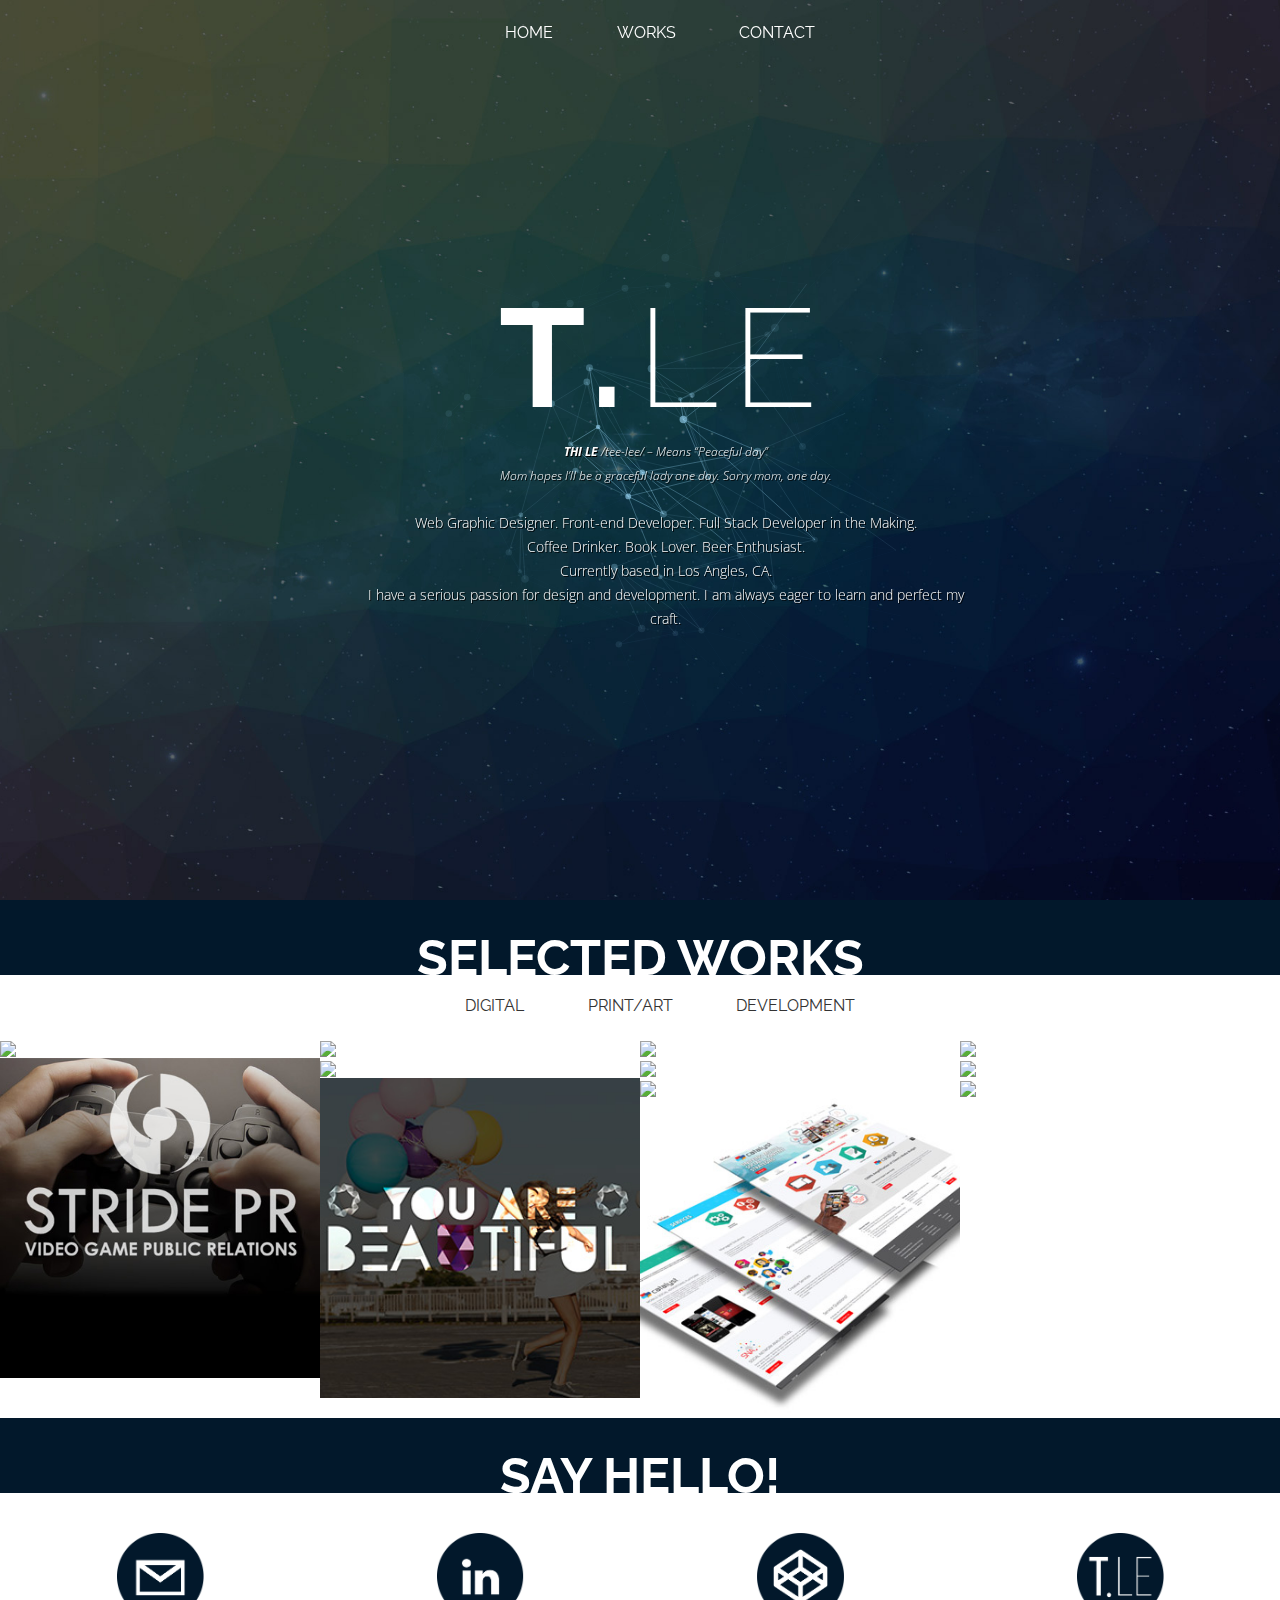
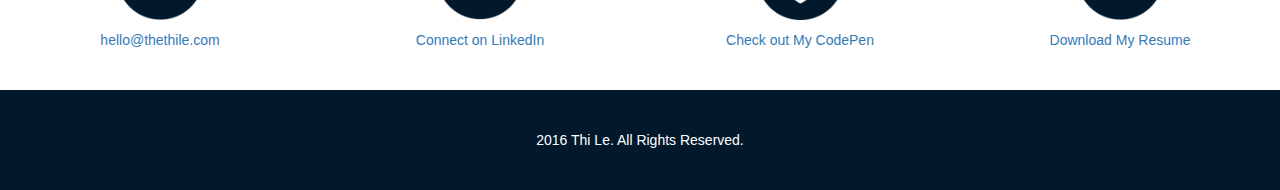
==== index.html @ 602b755d "WIP" ====
<!DOCTYPE html>
<html class="no-js" lang="en">
<head>
    <meta charset="UTF-8">
    <meta content="IE=edge" http-equiv="X-UA-Compatible">
    <meta content="width=device-width, initial-scale=1" name="viewport">
    <title>Thi Le's Portfolio</title>
    <meta content="Thi Le's Design and Development Portfolio" name=
    "description">
    <meta content="portfolio,resume,frontend,developer,web,designer" name=
    "keywords">
    <meta content="Thi Le" name="author">
    <link href="favicon.ico" rel="shortcut icon">
    <link href="css/style.css" rel="stylesheet" type="text/css">
    <link crossorigin="anonymous" href=
    "https://maxcdn.bootstrapcdn.com/bootstrap/3.3.7/css/bootstrap.min.css"
    integrity=
    "sha384-BVYiiSIFeK1dGmJRAkycuHAHRg32OmUcww7on3RYdg4Va+PmSTsz/K68vbdEjh4u"
    rel="stylesheet">
    <link href='http://fonts.googleapis.com/css?family=Raleway:200,400,800'
    rel='stylesheet' type='text/css'>
    <link href="//fonts.googleapis.com/css?family=Open+Sans" rel="stylesheet"
    type="text/css">
    <script src="https://code.jquery.com/jquery-3.1.1.js">
    </script>
    <script src=
    "https://maxcdn.bootstrapcdn.com/bootstrap/3.3.7/js/bootstrap.min.js">
    </script>
</head>
<body>
    <!-- Start header -->
    <nav id="nav">
        <ul class="text-center">
            <li>
                <a href="#home">Home</a>
            </li>
            <li>
                <a href="#portfolio">Works</a>
            </li>
            <li>
                <a href="#contact">Contact</a>
            </li>
        </ul>
    </nav>
    <div class="sections">
        <section class="main mouse-effect" id="home">
            <div class="content">
                <div class="header" id="header">
                    <canvas id="canvas"></canvas>
                    <div class="main-content">
                        <h1 class="main-title text-center">T.<span class=
                        "thin">Le</span></h1>
                        <p class=""><i><small><strong>THI LE</strong> /tee-lee/
                        – Means “Peaceful day”<br>
                        Mom hopes I’ll be a graceful lady one day. Sorry mom,
                        one day.</small></i><br>
                        <br>
                        Web Graphic Designer. Front-end Developer. Full Stack
                        Developer in the Making.<br>
                        Coffee Drinker. Book Lover. Beer Enthusiast.<br>
                        Currently based in Los Angles, CA.<br>
                        I have a serious passion for design and development. I
                        am always eager to learn and perfect my craft.</p>
                    </div>
                </div>
            </div>
        </section><!-- End header -->
        <!-- Start portfolio -->
        <section class="container portfolio" id="portfolio">
            <div class="row-fluid header-title">
                <h1>Selected works</h1>
            </div>
            <div>
							<ul class="text-center">
								<li class="digital-button">Digital</li>
								<li class="art-button">Print/Art</li>
								<li class="dev-button">Development</li>
							</ul>
                <div class="row-fluid">
									<div class="col-md-3 col-sm-3 grid-box art"><img src=
									"http://placehold.it/350x350"></div>
                    <div class="col-md-3 col-sm-3 grid-box art"><img src=
                    "http://placehold.it/350x350"></div>
                    <div class="col-md-3 col-sm-3 grid-box digital"><img src=
                    "http://placehold.it/350x350"></div>
                    <div class="col-md-3 col-sm-3 grid-box dev"><img src=
                    "http://placehold.it/350x350"></div>
                </div>
                <div class="row-fluid">
										<div class="col-md-3 col-sm-3 grid-box digital">
												<a data-target="#stridepr" data-toggle="modal" href=
												"#">
												<p class="caption-box">Stride PR Website &amp; Logo Design</p><img src="img/stride-thumb.jpg"></a>
										</div>
                    <div class="col-md-3 col-sm-3 grid-box digital"><img src=
                    "http://placehold.it/350x350"></div>
                    <div class="col-md-3 col-sm-3 grid-box dev"><img src=
                    "http://placehold.it/350x350"></div>
                    <div class="col-md-3 col-sm-3 grid-box digital"><img src=
                    "http://placehold.it/350x350"></div>
                </div>
                <div class="row-fluid">
                    <div class="col-md-3 col-sm-3 grid-box dev">
											<a data-target="#yrb" data-toggle="modal" href=
											"#">
											<p class="caption-box">You Are Beautiful Logo &amp; Poster</p><img src="img/yrb-thumb.jpg"></a>
										</div>
                    <div class="col-md-3 col-sm-3 grid-box art"><img src=
                    "http://placehold.it/350x350"></div>
                    <div class="col-md-3 col-sm-3 grid-box dev"><img src=
                    "http://placehold.it/350x350"></div>
										<div class="col-md-3 col-sm-3 grid-box art">
											<a data-target="#bm" data-toggle="modal" href="#">
												<p class="caption-box">Briabe Mobile Banners &amp; Graphics</p><img src="img/bm-thumb.jpg"></a></div>
                </div>
            </div>
        </section>
        <section class="container contact" id="contact">
            <div class="row-fluid header-title">
                <h1>Say hello!</h1>
            </div>
            <div class="row-fluid text-center last-div">
                <div class="col-md-3 col-sm-3">
                    <a href="mailto:hello@thethile.com" target="_top"><img src=
                    "img/email.png"><br>
                    <p>hello@thethile.com</p></a>
                </div>
                <div class="col-md-3 col-sm-3">
                    <a href=""><img src="img/linkedin.png"><br>
                    <p>Connect on LinkedIn</p></a>
                </div>
                <div class="col-md-3 col-sm-3">
                    <a href=""><img src="img/codepen.png"><br>
                    <p>Check out My CodePen</p></a>
                </div>
                <div class="col-md-3 col-sm-3">
                    <a href="thile-resume.pdf"><img src="img/resume.png"><br>
                    <p>Download My Resume</p></a>
                </div>
            </div>
        </section>
    </div><!-- MODALS -->
    <div aria-hidden="true" aria-labelledby="myModalLabel" class="modal fade" id="stridepr" role="dialog" tabindex="10">
        <div class="modal-dialog" role="document">
            <div class="modal-content">
                <div class="modal-header">
                    <button aria-label="Close" class="close" data-dismiss=
                    "modal" type="button"><span aria-hidden=
                    "true">&times;</span></button>
                    <h4 class="modal-title" id="myModalLabel">Stride PR Website &amp; Logo Design</h4>
                </div>
                <div class="modal-body text-center">
                    <img src="img/stride.jpg">
                </div>
            </div>
        </div>
    </div>

		<div aria-hidden="true" aria-labelledby="myModalLabel" class="modal fade" id="bm" role="dialog" tabindex="10">
        <div class="modal-dialog" role="document">
            <div class="modal-content">
                <div class="modal-header">
                    <button aria-label="Close" class="close" data-dismiss=
                    "modal" type="button"><span aria-hidden=
                    "true">&times;</span></button>
                    <h4 class="modal-title" id="myModalLabel">Briabe Mobile Banners &amp; Graphics</h4>
                </div>
                <div class="modal-body text-center">
                    <img src="img/bm-slider.gif"><br>
										<img src="img/bm-pages.jpg"><br>
										<img src="img/bm-graphics.jpg">
                </div>
            </div>
        </div>
			</div>

			<div aria-hidden="true" aria-labelledby="myModalLabel" class="modal fade" id="yrb" role="dialog" tabindex="10">
	        <div class="modal-dialog" role="document">
	            <div class="modal-content">
	                <div class="modal-header">
	                    <button aria-label="Close" class="close" data-dismiss=
	                    "modal" type="button"><span aria-hidden=
	                    "true">&times;</span></button>
	                    <h4 class="modal-title" id="myModalLabel">You Are Beautiful Logo &amp; Poster</h4>
	                </div>
	                <div class="modal-body text-center">
	                    <img src="img/yrb.jpg">
	                </div>
	            </div>
	        </div>
				</div>

    <footer class="text-center">
        <p>2016 Thi Le. All Rights Reserved.</p>
    </footer><!-- /container -->
    <script src="js/TweenLite.min.js">
    </script>
    <script src="js/EasePack.min.js">
    </script>
    <script src="js/mouse-effect.js">
    </script>
    <script src="js/script.js">
    </script>
</body>
</html>
---- css/style.css ----
/* Header */
.main {
    width: 100%;
}

body .container {
    padding-right: 0;
    padding-left: 0;
    margin-right: auto;
    margin-left: auto;
    width: 100%;
}

/*Navigation Styling*/
#nav {
    width: 100%;
    position: fixed;
    z-index: 100;
    transition-duration: .1s;
}

#nav ul, .portfolio ul {
    list-style: none;
}

#nav ul li {
    display: inline-block;
    line-height: 45px;
    margin: 10px 30px;
}

#nav ul li a {
    text-decoration: none;
    color: #fff;
    font-family: 'Raleway',Calibri,Arial,sans-serif;
    text-transform: uppercase;
    font-size: 16px;
}

#nav .active,#nav ul li a:hover {
    border-bottom: 1px solid #fff;
    font-weight: 700;
    color: #fff;
    text-decoration: none;
}

.header-title {
    text-transform: uppercase;
    text-align: center;
    background-color: #02182b;
    margin-bottom: 10px;
    color: #fff;
    padding: 10px;
    font-family: 'Raleway',Calibri,Arial,sans-serif;
}

.header-title h1 {
    margin-bottom: -20px;
    font-size: 50px;
    font-weight: 700;
}

/*Main content header styling*/
.main p {
    font-family: "Open Sans";
    font-weight: lighter;
    text-shadow: 1px 1px #000;
    line-height: 24px;
}

.header {
    position: relative;
    width: 100%;
    background: #333;
    overflow: hidden;
    background-size: cover;
    background-position: center center;
    z-index: 1;
}

.mouse-effect .header {
    background-image: url(../img/bg.jpg);
}

.main-content {
    position: absolute;
    top: 60%;
    left: 52%;
    transform: translateX(-50%) translateY(-50%);
    color: #fff;
    text-align: center;
}

.main-title {
    position: absolute;
    top: -50%;
    left: 50%;
    transform: translateX(-50%) translateY(-50%);
    color: #fff;
    text-align: center;
    font-family: 'Raleway',Calibri,Arial,sans-serif;
}

.mouse-effect .main-title {
    text-transform: uppercase;
    font-size: 10em;
    letter-spacing: .1em;
    font-weight: bolder;
}

.main-title .thin {
    font-weight: 200;
}

/*Portfolio stlying*/
.portfolio {
    z-index: 50;
    position: relative;
    background-color: #fff;
}
.portfolio ul li {
  text-decoration: none;
  font-family: 'Raleway',Calibri,Arial,sans-serif;
  text-transform: uppercase;
  font-size: 16px;
}
.portfolio ul li:hover, .category-active {
  border-bottom: 1px solid #000;
  font-weight: 700;
  line-height: 1;
}

.portfolio ul li {
    display: inline-block;
    margin: 10px 30px;
  }
.portfolio img {
    width: 100%;
}
.image-hover {
  filter: grayscale(100%) brightness(25%);
}
.caption-box {
  position: absolute;
  text-transform: uppercase;
  text-align: center;
  font-family: 'Raleway',Calibri,Arial,sans-serif;
  font-size: 24px;
  margin-right: 10px;
  top: 35%;
  color: #fff;
  font-weight: bolder;
  opacity: 0;
  text-shadow: 0 1px #000;
}
.caption-hover {
  opacity: 1;
  position: absolute;
  z-index: 10;
}
.container .grid-box{
  padding: 0;
}
/*Contact Styling*/
.contact {
    background-color: #fff;
}

.contact img {
    width: 30%;
    margin-bottom: 10px;
}

.contact a:hover {
    opacity: .5;
}

.contact .last-div{
  padding-top: 30px;
}

/*Footer*/
footer {
    background-color: #02182b;
    height: 100px;
    color: #fff;
    margin-top: 30px;
    padding-top: 40px;
}

body .modal-dialog, body .modal-body img {
  width: 90%;
}
body .modal-dialog h4{
  text-transform: uppercase;
  text-align: center;
  font-family: 'Raleway',Calibri,Arial,sans-serif;
  font-size: 40px;
}
body .modal-header {
  border-bottom: none;
}
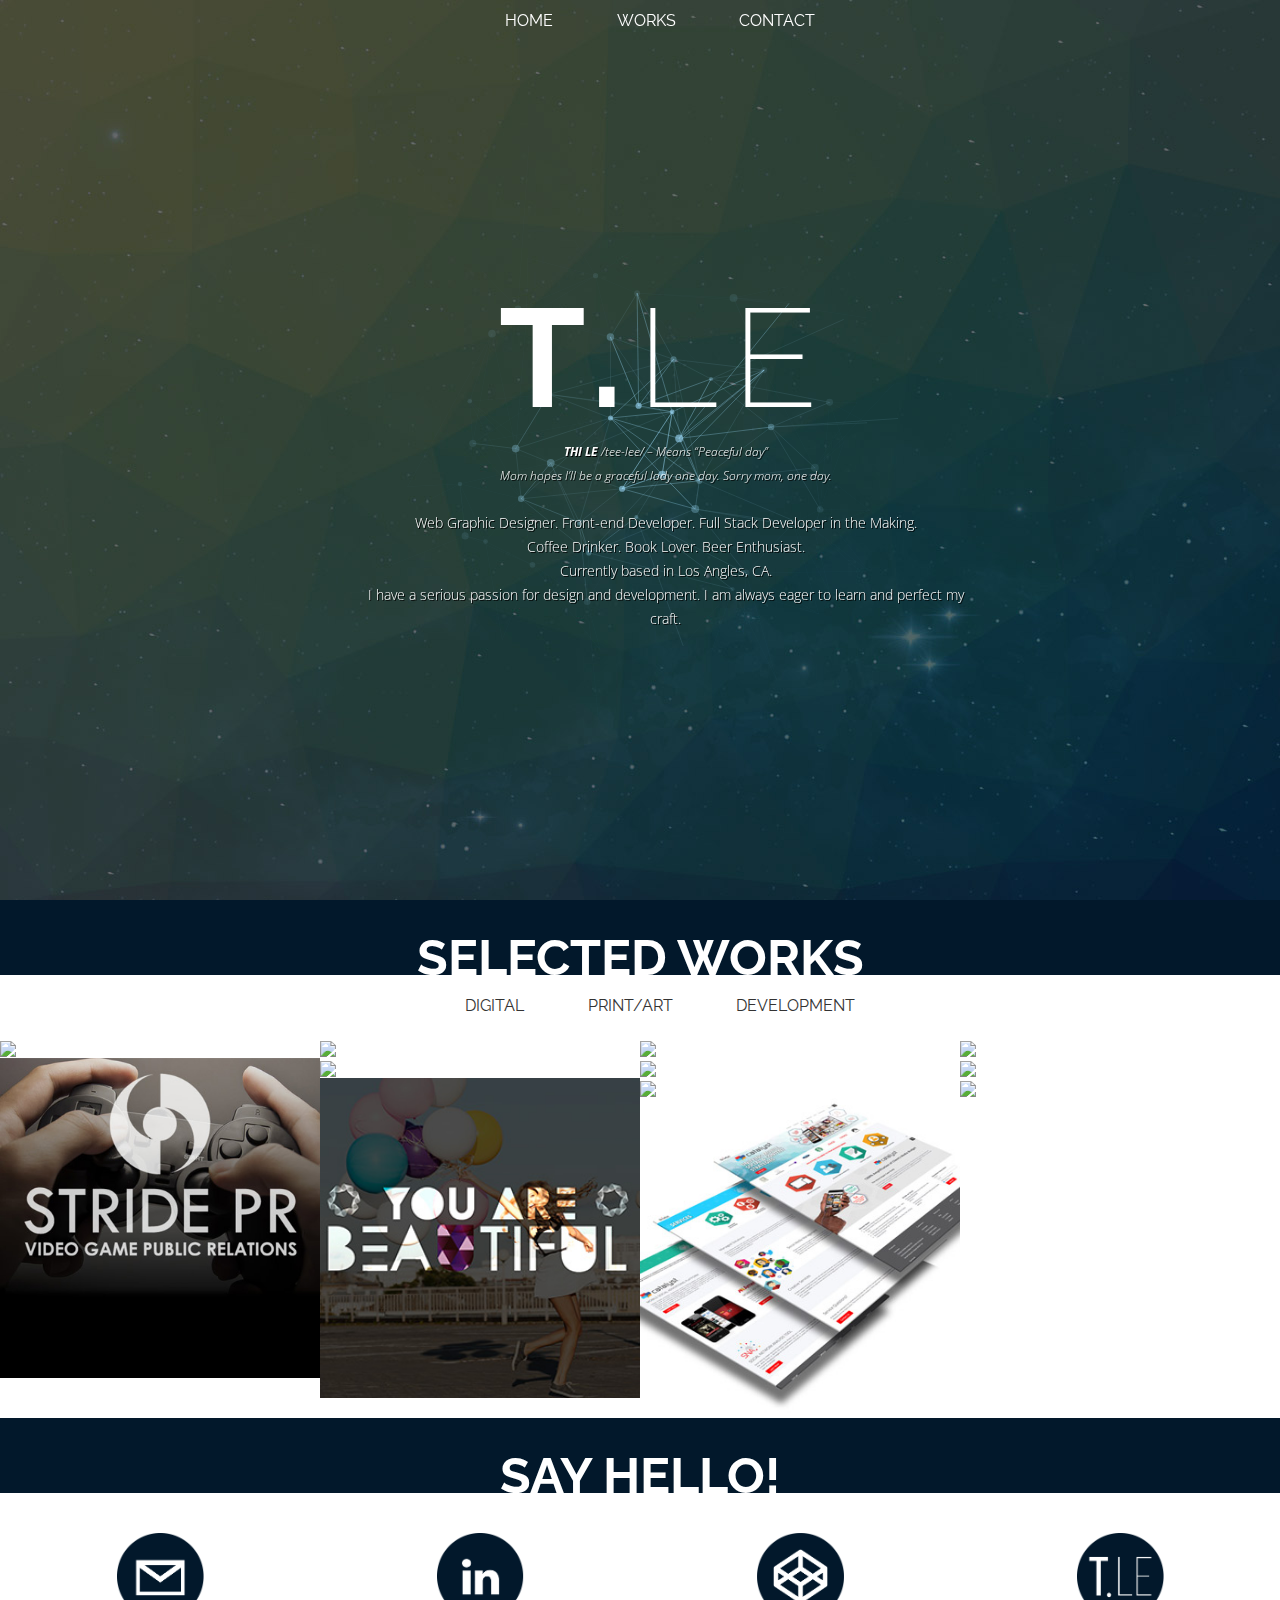
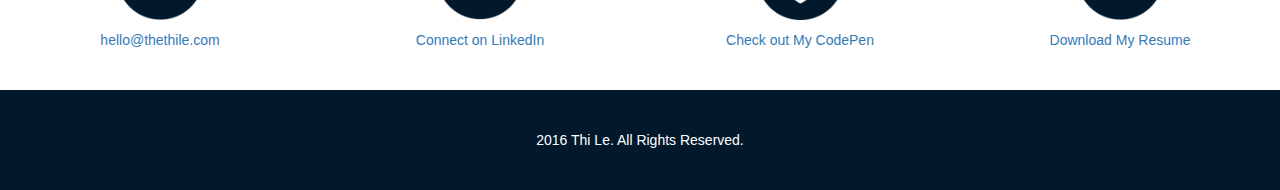
==== commit eb4cd6d9: "Clean up the files" ====
--- a/index.html
+++ b/index.html
@@ -71,27 +71,28 @@
                 <h1>Selected works</h1>
             </div>
             <div>
-							<ul class="text-center">
-								<li class="digital-button">Digital</li>
-								<li class="art-button">Print/Art</li>
-								<li class="dev-button">Development</li>
-							</ul>
+                <ul class="text-center">
+                    <li class="digital-button">Digital</li>
+                    <li class="art-button">Print/Art</li>
+                    <li class="dev-button">Development</li>
+                </ul>
                 <div class="row-fluid">
-									<div class="col-md-3 col-sm-3 grid-box art"><img src=
-									"http://placehold.it/350x350"></div>
                     <div class="col-md-3 col-sm-3 grid-box art"><img src=
                     "http://placehold.it/350x350"></div>
+                    <div class="col-md-3 col-sm-3 grid-box art"><img src=
+                    "http://placehold.it/350x350"></div>
                     <div class="col-md-3 col-sm-3 grid-box digital"><img src=
                     "http://placehold.it/350x350"></div>
                     <div class="col-md-3 col-sm-3 grid-box dev"><img src=
                     "http://placehold.it/350x350"></div>
                 </div>
                 <div class="row-fluid">
-										<div class="col-md-3 col-sm-3 grid-box digital">
-												<a data-target="#stridepr" data-toggle="modal" href=
-												"#">
-												<p class="caption-box">Stride PR Website &amp; Logo Design</p><img src="img/stride-thumb.jpg"></a>
-										</div>
+                    <div class="col-md-3 col-sm-3 grid-box digital">
+                        <a data-target="#stridepr" data-toggle="modal" href=
+                        "#">
+                        <p class="caption-box">Stride PR Website &amp; Logo
+                        Design</p><img src="img/stride-thumb.jpg"></a>
+                    </div>
                     <div class="col-md-3 col-sm-3 grid-box digital"><img src=
                     "http://placehold.it/350x350"></div>
                     <div class="col-md-3 col-sm-3 grid-box dev"><img src=
@@ -101,17 +102,19 @@
                 </div>
                 <div class="row-fluid">
                     <div class="col-md-3 col-sm-3 grid-box dev">
-											<a data-target="#yrb" data-toggle="modal" href=
-											"#">
-											<p class="caption-box">You Are Beautiful Logo &amp; Poster</p><img src="img/yrb-thumb.jpg"></a>
-										</div>
+                        <a data-target="#yrb" data-toggle="modal" href="#">
+                        <p class="caption-box">You Are Beautiful Logo &amp;
+                        Poster</p><img src="img/yrb-thumb.jpg"></a>
+                    </div>
                     <div class="col-md-3 col-sm-3 grid-box art"><img src=
                     "http://placehold.it/350x350"></div>
                     <div class="col-md-3 col-sm-3 grid-box dev"><img src=
                     "http://placehold.it/350x350"></div>
-										<div class="col-md-3 col-sm-3 grid-box art">
-											<a data-target="#bm" data-toggle="modal" href="#">
-												<p class="caption-box">Briabe Mobile Banners &amp; Graphics</p><img src="img/bm-thumb.jpg"></a></div>
+                    <div class="col-md-3 col-sm-3 grid-box art">
+                        <a data-target="#bm" data-toggle="modal" href="#">
+                        <p class="caption-box">Briabe Mobile Banners &amp;
+                        Graphics</p><img src="img/bm-thumb.jpg"></a>
+                    </div>
                 </div>
             </div>
         </section>
@@ -139,7 +142,10 @@
                 </div>
             </div>
         </section>
-    </div><!-- MODALS -->
+    </div>
+
+    <!-- MODALS -->
+    <!-- STRIDE PR -->
     <div aria-hidden="true" aria-labelledby="myModalLabel" class="modal fade" id="stridepr" role="dialog" tabindex="10">
         <div class="modal-dialog" role="document">
             <div class="modal-content">
@@ -155,51 +161,53 @@
             </div>
         </div>
     </div>
-
-		<div aria-hidden="true" aria-labelledby="myModalLabel" class="modal fade" id="bm" role="dialog" tabindex="10">
+    <!-- BRIABE MOBILE -->
+    <div aria-hidden="true" aria-labelledby="myModalLabel" class="modal fade" id="bm" role="dialog" tabindex="10">
         <div class="modal-dialog" role="document">
             <div class="modal-content">
                 <div class="modal-header">
                     <button aria-label="Close" class="close" data-dismiss=
                     "modal" type="button"><span aria-hidden=
                     "true">&times;</span></button>
-                    <h4 class="modal-title" id="myModalLabel">Briabe Mobile Banners &amp; Graphics</h4>
+                    <h4 class="modal-title" id="myModalLabel">Briabe Mobile
+                    Banners &amp; Graphics</h4>
+                </div>
+                <div class="modal-body text-center"><img src=
+                "img/bm-slider.gif"><br>
+                <img src="img/bm-pages.jpg"><br>
+                <img src="img/bm-graphics.jpg"></div>
+            </div>
+        </div>
+    </div>
+    <!-- YOU ARE BEAUTIFUL -->
+    <div aria-hidden="true" aria-labelledby="myModalLabel" class="modal fade" id="yrb" role="dialog" tabindex="10">
+        <div class="modal-dialog" role="document">
+            <div class="modal-content">
+                <div class="modal-header">
+                    <button aria-label="Close" class="close" data-dismiss=
+                    "modal" type="button"><span aria-hidden=
+                    "true">&times;</span></button>
+                    <h4 class="modal-title" id="myModalLabel">You Are Beautiful Logo &amp; Poster</h4>
                 </div>
                 <div class="modal-body text-center">
-                    <img src="img/bm-slider.gif"><br>
-										<img src="img/bm-pages.jpg"><br>
-										<img src="img/bm-graphics.jpg">
+                    <img src="img/yrb.jpg">
                 </div>
             </div>
         </div>
-			</div>
+    </div>
 
-			<div aria-hidden="true" aria-labelledby="myModalLabel" class="modal fade" id="yrb" role="dialog" tabindex="10">
-	        <div class="modal-dialog" role="document">
-	            <div class="modal-content">
-	                <div class="modal-header">
-	                    <button aria-label="Close" class="close" data-dismiss=
-	                    "modal" type="button"><span aria-hidden=
-	                    "true">&times;</span></button>
-	                    <h4 class="modal-title" id="myModalLabel">You Are Beautiful Logo &amp; Poster</h4>
-	                </div>
-	                <div class="modal-body text-center">
-	                    <img src="img/yrb.jpg">
-	                </div>
-	            </div>
-	        </div>
-				</div>
-
+   
+    <!-- FOOTER -->
     <footer class="text-center">
         <p>2016 Thi Le. All Rights Reserved.</p>
     </footer><!-- /container -->
     <script src="js/TweenLite.min.js">
-    </script>
+    </script> 
     <script src="js/EasePack.min.js">
-    </script>
+    </script> 
     <script src="js/mouse-effect.js">
-    </script>
+    </script> 
     <script src="js/script.js">
     </script>
 </body>
-</html>
+</html>--- a/css/style.css
+++ b/css/style.css
@@ -1,8 +1,3 @@
-/* Header */
-.main {
-    width: 100%;
-}
-
 body .container {
     padding-right: 0;
     padding-left: 0;
@@ -10,193 +5,161 @@
     margin-left: auto;
     width: 100%;
 }
-
-/*Navigation Styling*/
+.main p {
+    font-family: 'Open Sans', sans-serif;
+    font-weight: lighter;
+    text-shadow: 1px 1px #000;
+    line-height: 24px;
+}
+#nav ul li a,
+.portfolio ul li,
+.header-title,
+.caption-box,
+body .modal-dialog h4 {
+    text-decoration: none;
+    font-family: Raleway, Calibri, Arial, sans-serif;
+    text-transform: uppercase;
+    text-align: center;
+}
+#nav ul li a,
+.portfolio ul li {
+    font-size: 16px;
+}
+#nav ul,
+.portfolio ul {
+    list-style: none;
+}
+#nav ul li,
+.portfolio ul li {
+    display: inline-block;
+    margin: 10px 30px;
+}
+#nav .active,
+#nav ul li a:hover,
+.portfolio ul li:hover,
+.category-active {
+    font-weight: 700;
+    text-decoration: none;
+}
+#nav .active,
+#nav ul li a:hover {
+    border-bottom: 1px solid #fff;
+}
 #nav {
     width: 100%;
     position: fixed;
     z-index: 100;
     transition-duration: .1s;
 }
-
-#nav ul, .portfolio ul {
-    list-style: none;
+#nav ul li a,
+#nav .active,
+#nav ul li a:hover,
+.header-title,
+.caption-box,
+footer {
+    color: #fff;
 }
-
-#nav ul li {
-    display: inline-block;
-    line-height: 45px;
-    margin: 10px 30px;
+.header-title {
+    margin-bottom: 10px;
+    padding: 10px;
+    background: #02182b;
 }
-
-#nav ul li a {
-    text-decoration: none;
-    color: #fff;
-    font-family: 'Raleway',Calibri,Arial,sans-serif;
-    text-transform: uppercase;
-    font-size: 16px;
-}
-
-#nav .active,#nav ul li a:hover {
-    border-bottom: 1px solid #fff;
-    font-weight: 700;
-    color: #fff;
-    text-decoration: none;
-}
-
-.header-title {
-    text-transform: uppercase;
-    text-align: center;
-    background-color: #02182b;
-    margin-bottom: 10px;
-    color: #fff;
-    padding: 10px;
-    font-family: 'Raleway',Calibri,Arial,sans-serif;
-}
-
 .header-title h1 {
     margin-bottom: -20px;
     font-size: 50px;
     font-weight: 700;
 }
-
-/*Main content header styling*/
-.main p {
-    font-family: "Open Sans";
-    font-weight: lighter;
-    text-shadow: 1px 1px #000;
-    line-height: 24px;
-}
-
 .header {
     position: relative;
     width: 100%;
-    background: #333;
     overflow: hidden;
-    background-size: cover;
-    background-position: center center;
     z-index: 1;
 }
-
 .mouse-effect .header {
-    background-image: url(../img/bg.jpg);
+    background: url(../img/bg.jpg);
 }
-
-.main-content {
+.main-content,
+.main-title {
     position: absolute;
-    top: 60%;
-    left: 52%;
     transform: translateX(-50%) translateY(-50%);
     color: #fff;
     text-align: center;
+    font-family: Raleway, Calibri, Arial, sans-serif;
 }
-
+.main-content {
+    top: 60%;
+    left: 52%;
+}
 .main-title {
-    position: absolute;
     top: -50%;
     left: 50%;
-    transform: translateX(-50%) translateY(-50%);
-    color: #fff;
-    text-align: center;
-    font-family: 'Raleway',Calibri,Arial,sans-serif;
 }
-
 .mouse-effect .main-title {
     text-transform: uppercase;
     font-size: 10em;
     letter-spacing: .1em;
     font-weight: bolder;
 }
-
 .main-title .thin {
     font-weight: 200;
 }
-
-/*Portfolio stlying*/
-.portfolio {
+.portfolio,
+.contact {
     z-index: 50;
     position: relative;
-    background-color: #fff;
+    background: #fff;
 }
-.portfolio ul li {
-  text-decoration: none;
-  font-family: 'Raleway',Calibri,Arial,sans-serif;
-  text-transform: uppercase;
-  font-size: 16px;
-}
-.portfolio ul li:hover, .category-active {
-  border-bottom: 1px solid #000;
-  font-weight: 700;
-  line-height: 1;
-}
-
-.portfolio ul li {
-    display: inline-block;
-    margin: 10px 30px;
-  }
-.portfolio img {
-    width: 100%;
+.portfolio ul li:hover,
+.category-active {
+    border-bottom: 1px solid #000;
 }
 .image-hover {
-  filter: grayscale(100%) brightness(25%);
+    filter: grayscale(100%) brightness(25%);
 }
 .caption-box {
-  position: absolute;
-  text-transform: uppercase;
-  text-align: center;
-  font-family: 'Raleway',Calibri,Arial,sans-serif;
-  font-size: 24px;
-  margin-right: 10px;
-  top: 35%;
-  color: #fff;
-  font-weight: bolder;
-  opacity: 0;
-  text-shadow: 0 1px #000;
+    position: absolute;
+    font-size: 24px;
+    top: 35%;
+    font-weight: bolder;
+    opacity: 0;
+    text-shadow: 0 1px #000;
+    padding: 15px;
 }
 .caption-hover {
-  opacity: 1;
-  position: absolute;
-  z-index: 10;
+    opacity: 1;
+    position: absolute;
+    z-index: 10;
 }
-.container .grid-box{
-  padding: 0;
+.container .grid-box {
+    padding: 0;
 }
-/*Contact Styling*/
-.contact {
-    background-color: #fff;
-}
-
 .contact img {
     width: 30%;
     margin-bottom: 10px;
 }
-
 .contact a:hover {
     opacity: .5;
 }
-
-.contact .last-div{
-  padding-top: 30px;
+.contact .last-div {
+    padding-top: 30px;
 }
-
-/*Footer*/
 footer {
-    background-color: #02182b;
     height: 100px;
-    color: #fff;
     margin-top: 30px;
     padding-top: 40px;
+    background: #02182b;
 }
-
-body .modal-dialog, body .modal-body img {
-  width: 90%;
+body .modal-dialog,
+body .modal-body img {
+    width: 90%;
 }
-body .modal-dialog h4{
-  text-transform: uppercase;
-  text-align: center;
-  font-family: 'Raleway',Calibri,Arial,sans-serif;
-  font-size: 40px;
+body .modal-dialog h4 {
+    font-size: 40px;
 }
 body .modal-header {
-  border-bottom: none;
+    border-bottom: none;
 }
+.main,
+.portfolio img {
+    width: 100%;
+}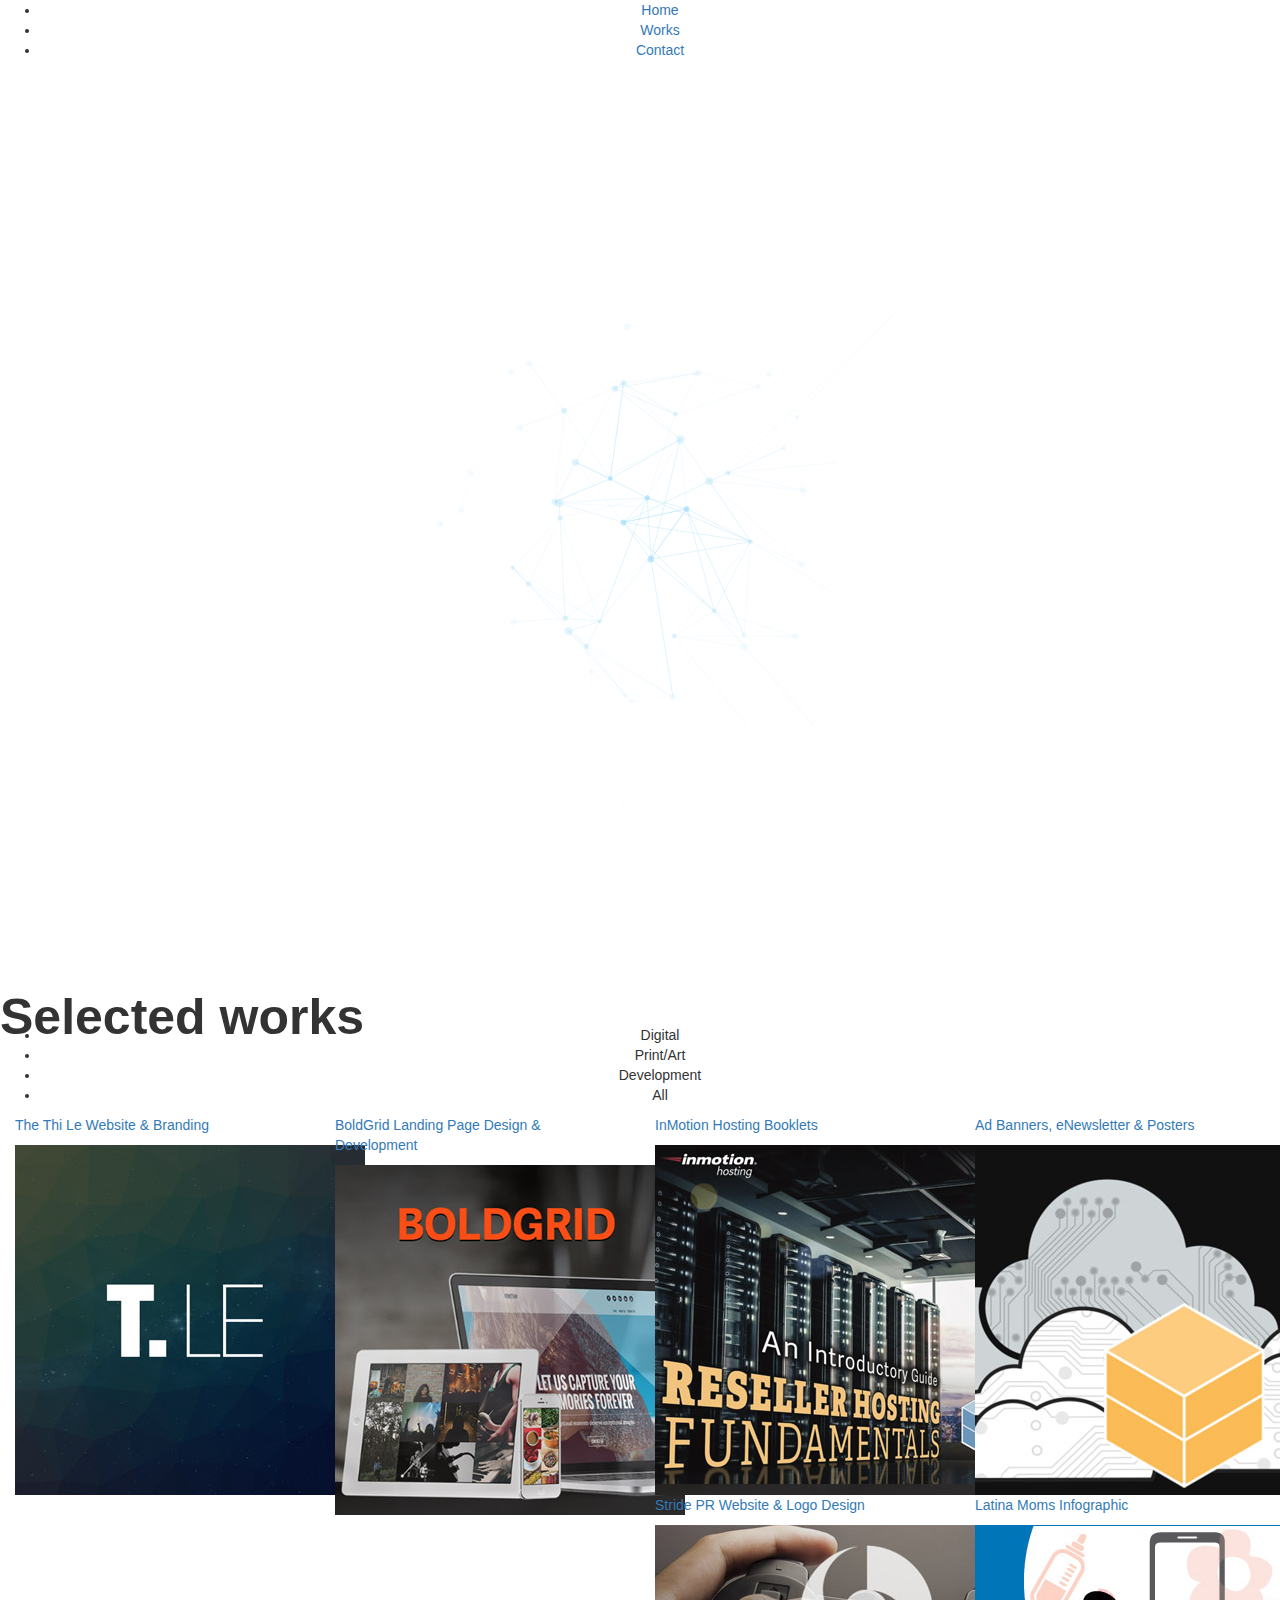
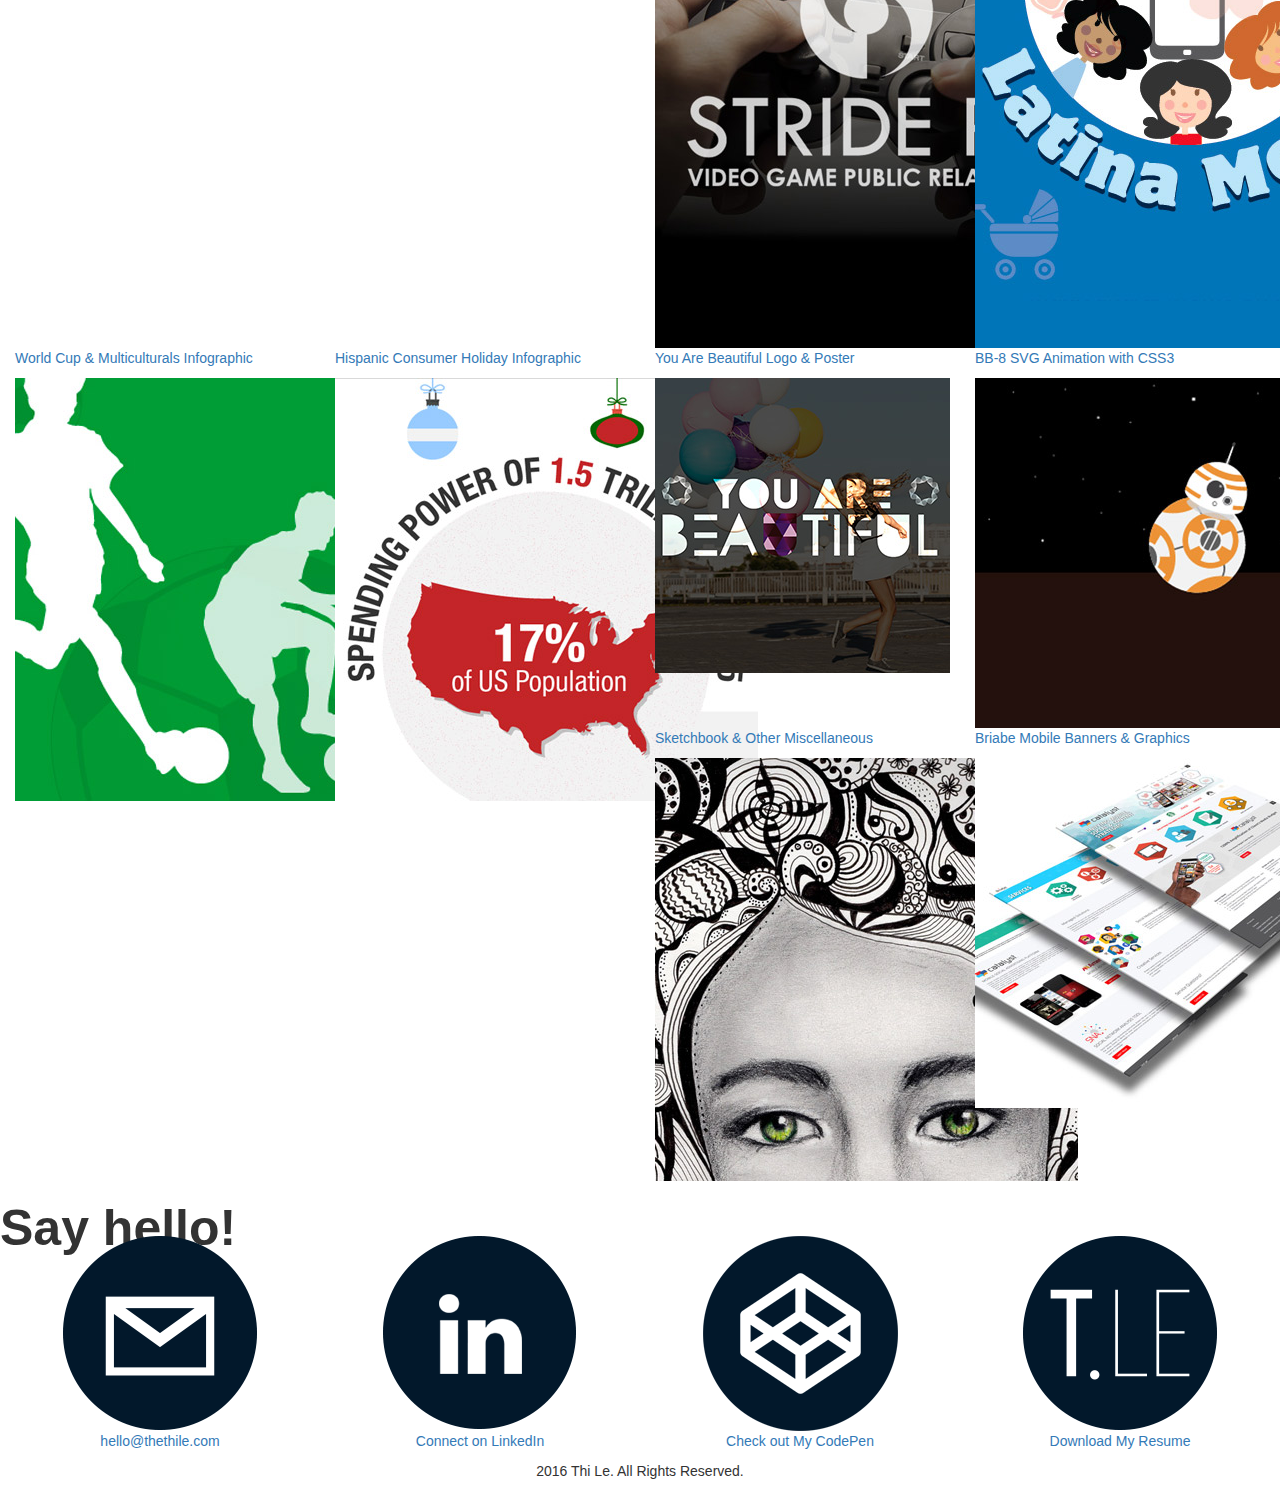
==== commit aca9483f: "Adding works" ====
--- a/index.html
+++ b/index.html
@@ -28,7 +28,7 @@
     </script>
 </head>
 <body>
-    <!-- Start header -->
+    <!-- NAVIGATION -->
     <nav id="nav">
         <ul class="text-center">
             <li>
@@ -42,6 +42,8 @@
             </li>
         </ul>
     </nav>
+
+    <!-- HEADER -->
     <div class="sections">
         <section class="main mouse-effect" id="home">
             <div class="content">
@@ -64,53 +66,83 @@
                     </div>
                 </div>
             </div>
-        </section><!-- End header -->
-        <!-- Start portfolio -->
+        </section>
+
+        <!-- PORTFOLIO -->
         <section class="container portfolio" id="portfolio">
             <div class="row-fluid header-title">
                 <h1>Selected works</h1>
             </div>
+
+            <!-- CATEGORY -->
             <div>
                 <ul class="text-center">
                     <li class="digital-button">Digital</li>
                     <li class="art-button">Print/Art</li>
                     <li class="dev-button">Development</li>
+                    <li class="all-button">All</li>
                 </ul>
                 <div class="row-fluid">
-                    <div class="col-md-3 col-sm-3 grid-box art"><img src=
-                    "http://placehold.it/350x350"></div>
-                    <div class="col-md-3 col-sm-3 grid-box art"><img src=
-                    "http://placehold.it/350x350"></div>
-                    <div class="col-md-3 col-sm-3 grid-box digital"><img src=
-                    "http://placehold.it/350x350"></div>
-                    <div class="col-md-3 col-sm-3 grid-box dev"><img src=
-                    "http://placehold.it/350x350"></div>
+                    <div class="col-md-3 col-sm-3 grid-box digital dev">
+                        <a data-target="#thethile" data-toggle="modal" href="#">
+                        <p class="caption-box">The Thi Le Website &amp; Branding</p>
+                        <img src="img/ttl-thumb.jpg"></a>
+                    </div>
+                    <div class="col-md-3 col-sm-3 grid-box digital dev">
+                        <a data-target="#boldgrid" data-toggle="modal" href="#">
+                        <p class="caption-box">BoldGrid Landing Page Design &amp; Development</p>
+                        <img src="img/bg-thumb.jpg"></a>
+                    </div>
+                    <div class="col-md-3 col-sm-3 grid-box art">
+                        <a data-target="#booklet" data-toggle="modal" href="#">
+                        <p class="caption-box">InMotion Hosting Booklets</p>
+                        <img src="img/imhbooklet-thumb.jpg"></a>
+                    </div>
+                    <div class="col-md-3 col-sm-3 grid-box digital art">
+                        <a data-target="#banners" data-toggle="modal" href="#">
+                        <p class="caption-box">Ad Banners, eNewsletter &amp; Posters</p>
+                        <img src="img/banner-thumb.jpg"></a>
+                    </div>
                 </div>
                 <div class="row-fluid">
+                    <div class="col-md-3 col-sm-3 grid-box digital dev">
+                        <a data-target="#stridepr" data-toggle="modal" href="#">
+                        <p class="caption-box">Stride PR Website &amp; Logo Design</p>
+                        <img src="img/stride-thumb.jpg"></a>
+                    </div>
                     <div class="col-md-3 col-sm-3 grid-box digital">
-                        <a data-target="#stridepr" data-toggle="modal" href=
-                        "#">
-                        <p class="caption-box">Stride PR Website &amp; Logo
-                        Design</p><img src="img/stride-thumb.jpg"></a>
-                    </div>
-                    <div class="col-md-3 col-sm-3 grid-box digital"><img src=
-                    "http://placehold.it/350x350"></div>
-                    <div class="col-md-3 col-sm-3 grid-box dev"><img src=
-                    "http://placehold.it/350x350"></div>
-                    <div class="col-md-3 col-sm-3 grid-box digital"><img src=
-                    "http://placehold.it/350x350"></div>
+                        <a data-target="#infographic1" data-toggle="modal" href="#">
+                        <p class="caption-box">Latina Moms Infographic</p>
+                        <img src="img/lm-thumb.jpg"></a>
+                    </div>
+                    <div class="col-md-3 col-sm-3 grid-box digital">
+                        <a data-target="#infographic2" data-toggle="modal" href="#">
+                        <p class="caption-box">World Cup &amp; Multiculturals Infographic</p>
+                        <img src="img/wc-thumb.jpg"></a>
+                    </div>
+                    <div class="col-md-3 col-sm-3 grid-box digital">
+                        <a data-target="#infographic3" data-toggle="modal" href="#">
+                        <p class="caption-box">Hispanic Consumer Holiday Infographic</p>
+                        <img src="img/hispanic-thumb.jpg"></a>
+                    </div>
                 </div>
                 <div class="row-fluid">
-                    <div class="col-md-3 col-sm-3 grid-box dev">
+                    <div class="col-md-3 col-sm-3 grid-box art">
                         <a data-target="#yrb" data-toggle="modal" href="#">
                         <p class="caption-box">You Are Beautiful Logo &amp;
                         Poster</p><img src="img/yrb-thumb.jpg"></a>
                     </div>
-                    <div class="col-md-3 col-sm-3 grid-box art"><img src=
-                    "http://placehold.it/350x350"></div>
-                    <div class="col-md-3 col-sm-3 grid-box dev"><img src=
-                    "http://placehold.it/350x350"></div>
+                    <div class="col-md-3 col-sm-3 grid-box art dev digital">
+                        <a data-target="#bb8" data-toggle="modal" href="#">
+                        <p class="caption-box">BB-8 SVG Animation with CSS3</p>
+                        <img src="img/bb8-thumb.jpg"></a>
+                    </div>
                     <div class="col-md-3 col-sm-3 grid-box art">
+                        <a data-target="#sketchbook" data-toggle="modal" href="#">
+                        <p class="caption-box">Sketchbook &amp; Other Miscellaneous</p>
+                        <img src="img/sketch-thumb.jpg"></a>
+                    </div>
+                    <div class="col-md-3 col-sm-3 grid-box art digital">
                         <a data-target="#bm" data-toggle="modal" href="#">
                         <p class="caption-box">Briabe Mobile Banners &amp;
                         Graphics</p><img src="img/bm-thumb.jpg"></a>
@@ -129,15 +161,15 @@
                     <p>hello@thethile.com</p></a>
                 </div>
                 <div class="col-md-3 col-sm-3">
-                    <a href=""><img src="img/linkedin.png"><br>
+                    <a href="https://www.linkedin.com/in/thitnle"><img src="img/linkedin.png"><br>
                     <p>Connect on LinkedIn</p></a>
                 </div>
                 <div class="col-md-3 col-sm-3">
-                    <a href=""><img src="img/codepen.png"><br>
+                    <a href="http://codepen.io/imthithi/"><img src="img/codepen.png"><br>
                     <p>Check out My CodePen</p></a>
                 </div>
                 <div class="col-md-3 col-sm-3">
-                    <a href="thile-resume.pdf"><img src="img/resume.png"><br>
+                    <a href="pdf/thile-resume.pdf"><img src="img/resume.png"><br>
                     <p>Download My Resume</p></a>
                 </div>
             </div>
@@ -145,6 +177,88 @@
     </div>
 
     <!-- MODALS -->
+    <!-- THE THI LE -->
+    <div aria-hidden="true" aria-labelledby="myModalLabel" class="modal fade" id="thethile" role="dialog" tabindex="10">
+        <div class="modal-dialog" role="document">
+            <div class="modal-content">
+                <div class="modal-header">
+                    <button aria-label="Close" class="close" data-dismiss=
+                    "modal" type="button"><span aria-hidden=
+                    "true">&times;</span></button>
+                    <h4 class="modal-title" id="myModalLabel">The Thi Le Website &amp; Branding</h4>
+                </div>
+                <div class="modal-body text-center">
+                    <p>Personal Portfolio is designed and developed using Bootstrap, HTML/CSS, JavaScript, and jQuery.</p>
+                    <img src="img/thethile.jpg">
+                </div>
+            </div>
+        </div>
+    </div>
+    <!-- BOLDGRID LANDING PAGE -->
+    <div aria-hidden="true" aria-labelledby="myModalLabel" class="modal fade" id="boldgrid" role="dialog" tabindex="10">
+        <div class="modal-dialog" role="document">
+            <div class="modal-content">
+                <div class="modal-header">
+                    <button aria-label="Close" class="close" data-dismiss=
+                    "modal" type="button"><span aria-hidden=
+                    "true">&times;</span></button>
+                    <h4 class="modal-title" id="myModalLabel">BoldGrid Landing Page Design &amp; Development</h4>
+                </div>
+                <div class="modal-body text-center">
+                    <p>BoldGrid Landing Page is designed and developed using Symfony/Silex/Twig, Bootstrap, HTML/CSS, JavaScript, and jQuery.</p>
+                    <img src="img/bg-devices.jpg">
+                    <div id="browser">
+                        <div id="browser-top">
+                            <div id="close-btn"></div>
+                            <div id="min-btn"></div>
+                            <div id="full-btn"></div>
+                            <div id="full"></div>
+                            <div id="back"></div>
+                            <div id="forward"></div>
+                            <div id="url"></div>
+                        </div>
+                        <div id="page-content">
+                            <img src="img/boldgrid-full.jpg">
+                        </div>
+                    </div>
+                </div>
+            </div>
+        </div>
+    </div>
+    <!-- INMOTION BOOKLETS -->
+    <div aria-hidden="true" aria-labelledby="myModalLabel" class="modal fade" id="booklet" role="dialog" tabindex="10">
+        <div class="modal-dialog" role="document">
+            <div class="modal-content">
+                <div class="modal-header">
+                    <button aria-label="Close" class="close" data-dismiss=
+                    "modal" type="button"><span aria-hidden=
+                    "true">&times;</span></button>
+                    <h4 class="modal-title" id="myModalLabel">InMotion Hosting Booklets</h4>
+                </div>
+                <div class="modal-body text-center">
+                    <img src="img/booklet.jpg">
+                    <embed src="pdf/reseller-pdf.pdf" width="80%" height="600px" type='application/pdf'><br><br>
+                    <embed src="pdf/business-pdf.pdf" width="80%" height="600px" type='application/pdf'>
+                </div>
+            </div>
+        </div>
+    </div>
+    <!-- BANNER -->
+    <div aria-hidden="true" aria-labelledby="myModalLabel" class="modal fade" id="banners" role="dialog" tabindex="10">
+        <div class="modal-dialog" role="document">
+            <div class="modal-content">
+                <div class="modal-header">
+                    <button aria-label="Close" class="close" data-dismiss=
+                    "modal" type="button"><span aria-hidden=
+                    "true">&times;</span></button>
+                    <h4 class="modal-title" id="myModalLabel">Ad Banners, eNewsletter &amp; Posters</h4>
+                </div>
+                <div class="modal-body text-center">
+                    <img src="img/stride.jpg">
+                </div>
+            </div>
+        </div>
+    </div>
     <!-- STRIDE PR -->
     <div aria-hidden="true" aria-labelledby="myModalLabel" class="modal fade" id="stridepr" role="dialog" tabindex="10">
         <div class="modal-dialog" role="document">
@@ -161,16 +275,101 @@
             </div>
         </div>
     </div>
-    <!-- BRIABE MOBILE -->
-    <div aria-hidden="true" aria-labelledby="myModalLabel" class="modal fade" id="bm" role="dialog" tabindex="10">
-        <div class="modal-dialog" role="document">
-            <div class="modal-content">
-                <div class="modal-header">
-                    <button aria-label="Close" class="close" data-dismiss=
-                    "modal" type="button"><span aria-hidden=
-                    "true">&times;</span></button>
-                    <h4 class="modal-title" id="myModalLabel">Briabe Mobile
-                    Banners &amp; Graphics</h4>
+    <!-- LATINA MOMS -->
+    <div aria-hidden="true" aria-labelledby="myModalLabel" class="modal fade" id="infographic1" role="dialog" tabindex="10">
+        <div class="modal-dialog" role="document">
+            <div class="modal-content">
+                <div class="modal-header">
+                    <button aria-label="Close" class="close" data-dismiss=
+                    "modal" type="button"><span aria-hidden=
+                    "true">&times;</span></button>
+                    <h4 class="modal-title" id="myModalLabel">Latina Moms Infographic</h4>
+                </div>
+                <div class="modal-body text-center">
+                    <img class="sm-modal-img" src="img/lm-devices.png"><br>
+                    <img src="img/mobile-moms-03.jpg">
+                </div>
+            </div>
+        </div>
+    </div>
+    <!-- HISPANIC INFOGRAPHIC -->
+    <div aria-hidden="true" aria-labelledby="myModalLabel" class="modal fade" id="infographic2" role="dialog" tabindex="10">
+        <div class="modal-dialog" role="document">
+            <div class="modal-content">
+                <div class="modal-header">
+                    <button aria-label="Close" class="close" data-dismiss=
+                    "modal" type="button"><span aria-hidden=
+                    "true">&times;</span></button>
+                    <h4 class="modal-title" id="myModalLabel">World Cup &amp; Multiculturals Infographic</h4>
+                </div>
+                <div class="modal-body text-center">
+                    <img src="img/wc-banner-01.jpg"><br>
+                    <img src="img/wc-infographic-04.jpg">
+                </div>
+            </div>
+        </div>
+    </div>
+    <!-- HOLIDAY INFOGRAPHIC -->
+    <div aria-hidden="true" aria-labelledby="myModalLabel" class="modal fade" id="infographic3" role="dialog" tabindex="10">
+        <div class="modal-dialog" role="document">
+            <div class="modal-content">
+                <div class="modal-header">
+                    <button aria-label="Close" class="close" data-dismiss=
+                    "modal" type="button"><span aria-hidden=
+                    "true">&times;</span></button>
+                    <h4 class="modal-title" id="myModalLabel">Hispanic Consumers Holiday Infographic</h4>
+                </div>
+                <div class="modal-body text-center">
+                    <img src="img/hispanic-banner.jpg"><br>
+                    <img src="img/hispanic-banner-1.jpg"><br>
+                    <img src="img/hispanic-infographic-02.jpg">
+                </div>
+            </div>
+        </div>
+    </div>
+    <!-- YOU ARE BEAUTIFUL -->
+    <div aria-hidden="true" aria-labelledby="myModalLabel" class="modal fade" id="yrb" role="dialog" tabindex="10">
+        <div class="modal-dialog" role="document">
+            <div class="modal-content">
+                <div class="modal-header">
+                    <button aria-label="Close" class="close" data-dismiss=
+                    "modal" type="button"><span aria-hidden=
+                    "true">&times;</span></button>
+                    <h4 class="modal-title" id="myModalLabel">You Are Beautiful Logo &amp; Poster</h4>
+                </div>
+                <div class="modal-body text-center">
+                    <img src="img/yrb.jpg">
+                </div>
+            </div>
+        </div>
+    </div>
+    <!-- BB-8 ANIMATION -->
+    <div aria-hidden="true" aria-labelledby="myModalLabel" class="modal fade" id="bb8" role="dialog" tabindex="10">
+        <div class="modal-dialog" role="document">
+            <div class="modal-content">
+                <div class="modal-header">
+                    <button aria-label="Close" class="close" data-dismiss=
+                    "modal" type="button"><span aria-hidden=
+                    "true">&times;</span></button>
+                    <h4 class="modal-title" id="myModalLabel">BB-8 SVG Animation with CSS3</h4>
+                </div>
+                <div class="modal-body text-center">
+                    <a href="https://codepen.io/imthithi/pen/zKEPAy">Codepen Link</a>
+                    <p data-height="500" data-theme-id="0" data-slug-hash="zKEPAy" data-default-tab="result" data-user="imthithi" data-embed-version="2" class="codepen">See the Pen <a href="https://codepen.io/imthithi/pen/zKEPAy/">BB-8 SVG Animation with CSS3</a> by Thi Le (<a href="http://codepen.io/imthithi">@imthithi</a>) on <a href="http://codepen.io">CodePen</a>.</p>
+<script async src="http://assets.codepen.io/assets/embed/ei.js"></script>
+                </div>
+            </div>
+        </div>
+    </div>
+    <!-- SKETCHBOOK -->
+    <div aria-hidden="true" aria-labelledby="myModalLabel" class="modal fade" id="sketchbook" role="dialog" tabindex="10">
+        <div class="modal-dialog" role="document">
+            <div class="modal-content">
+                <div class="modal-header">
+                    <button aria-label="Close" class="close" data-dismiss=
+                    "modal" type="button"><span aria-hidden=
+                    "true">&times;</span></button>
+                    <h4 class="modal-title" id="myModalLabel">Sketchbook &amp; Other Miscellaneous</h4>
                 </div>
                 <div class="modal-body text-center"><img src=
                 "img/bm-slider.gif"><br>
@@ -179,22 +378,25 @@
             </div>
         </div>
     </div>
-    <!-- YOU ARE BEAUTIFUL -->
-    <div aria-hidden="true" aria-labelledby="myModalLabel" class="modal fade" id="yrb" role="dialog" tabindex="10">
-        <div class="modal-dialog" role="document">
-            <div class="modal-content">
-                <div class="modal-header">
-                    <button aria-label="Close" class="close" data-dismiss=
-                    "modal" type="button"><span aria-hidden=
-                    "true">&times;</span></button>
-                    <h4 class="modal-title" id="myModalLabel">You Are Beautiful Logo &amp; Poster</h4>
-                </div>
-                <div class="modal-body text-center">
-                    <img src="img/yrb.jpg">
-                </div>
-            </div>
-        </div>
-    </div>
+    <!-- BRIABE MOBILE -->
+    <div aria-hidden="true" aria-labelledby="myModalLabel" class="modal fade" id="bm" role="dialog" tabindex="10">
+        <div class="modal-dialog" role="document">
+            <div class="modal-content">
+                <div class="modal-header">
+                    <button aria-label="Close" class="close" data-dismiss=
+                    "modal" type="button"><span aria-hidden=
+                    "true">&times;</span></button>
+                    <h4 class="modal-title" id="myModalLabel">Briabe Mobile
+                    Banners &amp; Graphics</h4>
+                </div>
+                <div class="modal-body text-center"><img src=
+                "img/bm-slider.gif"><br>
+                <img src="img/bm-pages.jpg"><br>
+                <img src="img/bm-graphics.jpg"></div>
+            </div>
+        </div>
+    </div>
+    
 
    
     <!-- FOOTER -->
@@ -209,5 +411,6 @@
     </script> 
     <script src="js/script.js">
     </script>
+
 </body>
 </html>--- a/css/style.css
+++ b/css/style.css
@@ -1,3 +1,7 @@
+/* Header */
+.main {
+    width: 100%;
+}
 body .container {
     padding-right: 0;
     padding-left: 0;
@@ -5,64 +9,22 @@
     margin-left: auto;
     width: 100%;
 }
-.main p {
     font-family: 'Open Sans', sans-serif;
     font-weight: lighter;
-    text-shadow: 1px 1px #000;
-    line-height: 24px;
 }
-#nav ul li a,
-.portfolio ul li,
-.header-title,
-.caption-box,
-body .modal-dialog h4 {
-    text-decoration: none;
-    font-family: Raleway, Calibri, Arial, sans-serif;
-    text-transform: uppercase;
-    text-align: center;
-}
-#nav ul li a,
-.portfolio ul li {
-    font-size: 16px;
-}
-#nav ul,
-.portfolio ul {
     list-style: none;
 }
-#nav ul li,
-.portfolio ul li {
     display: inline-block;
     margin: 10px 30px;
 }
-#nav .active,
-#nav ul li a:hover,
-.portfolio ul li:hover,
-.category-active {
-    font-weight: 700;
     text-decoration: none;
 }
-#nav .active,
-#nav ul li a:hover {
     border-bottom: 1px solid #fff;
-}
-#nav {
-    width: 100%;
-    position: fixed;
-    z-index: 100;
-    transition-duration: .1s;
-}
-#nav ul li a,
-#nav .active,
-#nav ul li a:hover,
-.header-title,
-.caption-box,
-footer {
     color: #fff;
 }
 .header-title {
     margin-bottom: 10px;
     padding: 10px;
-    background: #02182b;
 }
 .header-title h1 {
     margin-bottom: -20px;
@@ -76,19 +38,11 @@
     z-index: 1;
 }
 .mouse-effect .header {
-    background: url(../img/bg.jpg);
 }
-.main-content,
-.main-title {
     position: absolute;
     transform: translateX(-50%) translateY(-50%);
     color: #fff;
     text-align: center;
-    font-family: Raleway, Calibri, Arial, sans-serif;
-}
-.main-content {
-    top: 60%;
-    left: 52%;
 }
 .main-title {
     top: -50%;
@@ -103,35 +57,16 @@
 .main-title .thin {
     font-weight: 200;
 }
-.portfolio,
-.contact {
     z-index: 50;
     position: relative;
-    background: #fff;
 }
-.portfolio ul li:hover,
-.category-active {
-    border-bottom: 1px solid #000;
 }
 .image-hover {
-    filter: grayscale(100%) brightness(25%);
 }
 .caption-box {
-    position: absolute;
-    font-size: 24px;
-    top: 35%;
-    font-weight: bolder;
-    opacity: 0;
-    text-shadow: 0 1px #000;
-    padding: 15px;
 }
 .caption-hover {
-    opacity: 1;
-    position: absolute;
-    z-index: 10;
 }
-.container .grid-box {
-    padding: 0;
 }
 .contact img {
     width: 30%;
@@ -140,26 +75,13 @@
 .contact a:hover {
     opacity: .5;
 }
-.contact .last-div {
-    padding-top: 30px;
 }
 footer {
     height: 100px;
     margin-top: 30px;
     padding-top: 40px;
-    background: #02182b;
 }
-body .modal-dialog,
-body .modal-body img {
-    width: 90%;
 }
-body .modal-dialog h4 {
-    font-size: 40px;
 }
 body .modal-header {
-    border-bottom: none;
 }
-.main,
-.portfolio img {
-    width: 100%;
-}